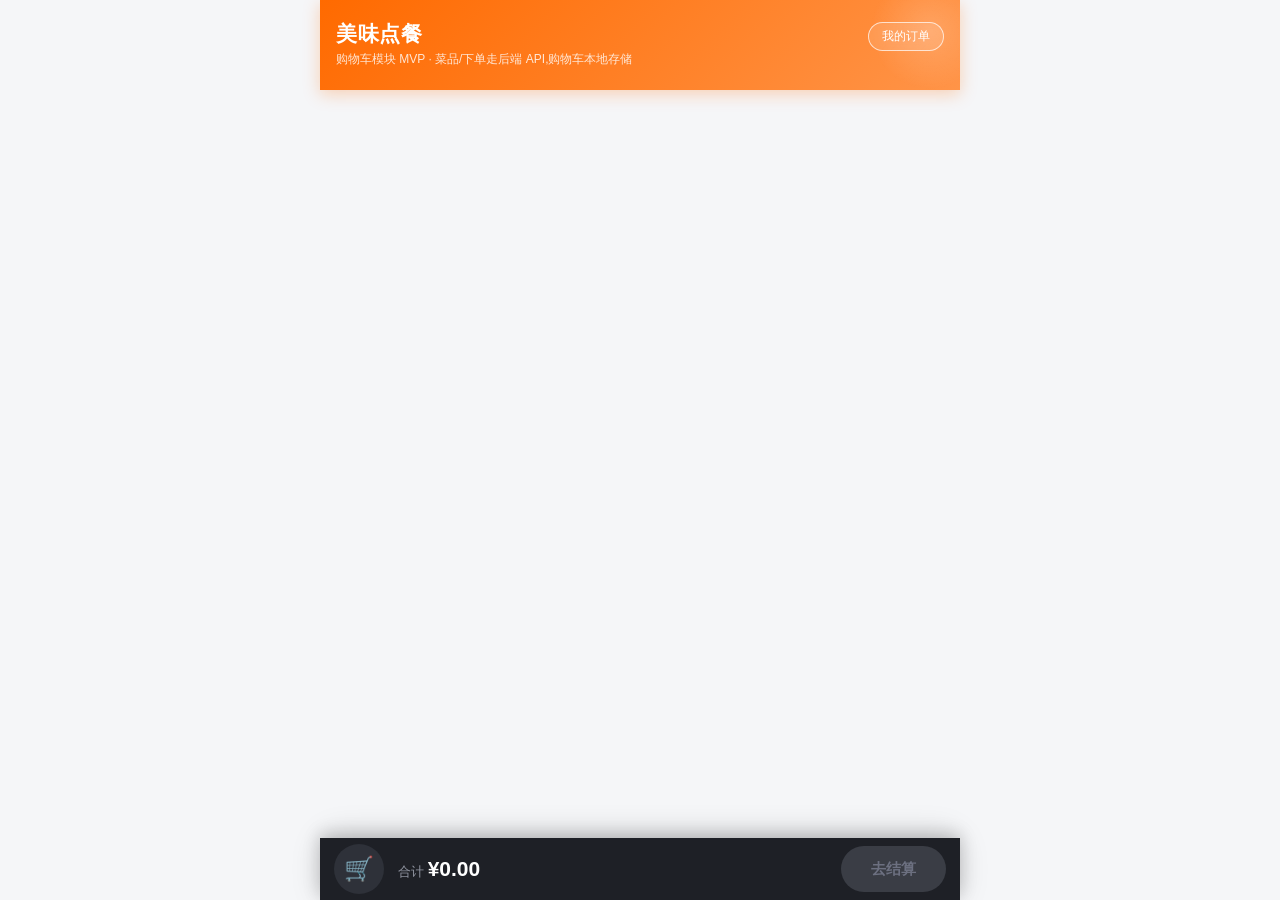
==== food/index.html @ 13d7da6c "Add personal portfolio and static food ordering app" ====
<!DOCTYPE html>
<html lang="zh-CN">
<head>
<meta charset="UTF-8">
<meta name="viewport" content="width=device-width, initial-scale=1.0">
<title>美味点餐 - 购物车</title>
<style>
    :root {
        --primary: #ff6a00;
        --primary-light: #ff9448;
        --primary-dark: #e85d00;
        --accent: #ff4500;
        --bg: #f5f6f8;
        --card: #ffffff;
        --text: #2c2c2c;
        --text-sub: #8a8f99;
        --text-light: #b8bcc4;
        --border: #f0f1f3;
        --shadow-sm: 0 1px 3px rgba(0,0,0,.04), 0 1px 2px rgba(0,0,0,.03);
        --shadow-md: 0 4px 16px rgba(0,0,0,.06), 0 2px 6px rgba(0,0,0,.04);
        --radius-sm: 10px;
        --radius-md: 14px;
        --radius-lg: 18px;
    }
    * { margin: 0; padding: 0; box-sizing: border-box; -webkit-tap-highlight-color: transparent; }
    body {
        font-family: -apple-system, "PingFang SC", "Microsoft YaHei", sans-serif;
        background: var(--bg);
        color: var(--text);
        max-width: 640px;
        margin: 0 auto;
        min-height: 100vh;
        padding-bottom: 90px;
    }

    /* ===== 顶部 ===== */
    .header {
        background: linear-gradient(135deg, var(--primary) 0%, var(--primary-light) 100%);
        color: #fff;
        padding: 20px 16px 22px;
        position: sticky;
        top: 0;
        z-index: 10;
        box-shadow: 0 4px 16px rgba(255, 106, 0, .28);
        position: relative;
        overflow: hidden;
    }
    .header::after {
        content: '';
        position: absolute;
        right: -30px; top: -30px;
        width: 120px; height: 120px;
        background: radial-gradient(circle, rgba(255,255,255,.18) 0%, transparent 70%);
        border-radius: 50%;
    }
    .header h1 { font-size: 21px; font-weight: 700; letter-spacing: .5px; }
    .header p { font-size: 12px; opacity: .82; margin-top: 3px; }
    .header .order-link {
        position: absolute;
        right: 16px; top: 22px;
        color: #fff;
        font-size: 12px;
        text-decoration: none;
        border: 1px solid rgba(255,255,255,.7);
        padding: 5px 13px;
        border-radius: 999px;
        background: rgba(255,255,255,.12);
        backdrop-filter: blur(4px);
        transition: background .2s;
    }
    .header .order-link:active { background: rgba(255,255,255,.25); }

    /* ===== 菜品列表 ===== */
    .menu { padding: 14px; }
    .dish {
        display: flex;
        gap: 13px;
        background: var(--card);
        border-radius: var(--radius-md);
        padding: 13px;
        margin-bottom: 13px;
        box-shadow: var(--shadow-sm);
        transition: box-shadow .2s, transform .15s;
        animation: fadeUp .4s ease both;
    }
    .dish:active { transform: scale(.985); box-shadow: var(--shadow-md); }
    @keyframes fadeUp {
        from { opacity: 0; transform: translateY(12px); }
        to { opacity: 1; transform: translateY(0); }
    }
    .dish:nth-child(1) { animation-delay: .03s; }
    .dish:nth-child(2) { animation-delay: .06s; }
    .dish:nth-child(3) { animation-delay: .09s; }
    .dish:nth-child(4) { animation-delay: .12s; }
    .dish:nth-child(5) { animation-delay: .15s; }
    .dish:nth-child(6) { animation-delay: .18s; }
    .dish:nth-child(7) { animation-delay: .21s; }
    .dish:nth-child(8) { animation-delay: .24s; }
    .dish img {
        width: 90px;
        height: 90px;
        border-radius: var(--radius-sm);
        object-fit: cover;
        background: #f0f1f3;
        flex-shrink: 0;
        box-shadow: 0 2px 8px rgba(0,0,0,.08);
    }
    .dish-info { flex: 1; display: flex; flex-direction: column; min-width: 0; }
    .dish-name { font-size: 16px; font-weight: 700; }
    .dish-desc {
        font-size: 12px;
        color: var(--text-sub);
        margin: 5px 0;
        line-height: 1.5;
        overflow: hidden;
        display: -webkit-box;
        -webkit-line-clamp: 2;
        -webkit-box-orient: vertical;
    }
    .dish-bottom { margin-top: auto; display: flex; align-items: center; justify-content: space-between; }
    .price { color: var(--accent); font-weight: 800; font-size: 18px; }
    .price::before { content: "¥"; font-size: 12px; margin-right: 1px; font-weight: 600; }
    .add-btn {
        border: none;
        background: linear-gradient(135deg, var(--primary), var(--primary-light));
        color: #fff;
        font-size: 13px;
        font-weight: 600;
        padding: 7px 15px;
        border-radius: 999px;
        cursor: pointer;
        transition: transform .1s, box-shadow .2s;
        box-shadow: 0 3px 8px rgba(255, 106, 0, .35);
    }
    .add-btn:active { transform: scale(.9); }

    /* ===== 底部结算栏 ===== */
    .cart-bar {
        position: fixed;
        left: 0; right: 0; bottom: 0;
        max-width: 640px;
        margin: 0 auto;
        height: 62px;
        background: #1e2026;
        display: flex;
        align-items: center;
        padding: 0 14px;
        z-index: 45;
        box-shadow: 0 -4px 16px rgba(0, 0, 0, .18);
    }
    .cart-icon {
        position: relative;
        width: 50px;
        height: 50px;
        border-radius: 50%;
        background: #2e3139;
        display: flex;
        align-items: center;
        justify-content: center;
        font-size: 24px;
        cursor: pointer;
        flex-shrink: 0;
        transition: transform .1s;
    }
    .cart-icon:active { transform: scale(.92); }
    .badge {
        position: absolute;
        top: -3px;
        right: -3px;
        min-width: 20px;
        height: 20px;
        padding: 0 5px;
        border-radius: 999px;
        background: var(--accent);
        color: #fff;
        font-size: 11px;
        font-weight: 700;
        display: flex;
        align-items: center;
        justify-content: center;
        border: 2px solid #1e2026;
    }
    .badge.pop { animation: pop .3s; }
    @keyframes pop { 0%{transform:scale(1)} 40%{transform:scale(1.4)} 100%{transform:scale(1)} }
    .bar-total { flex: 1; margin-left: 14px; color: #9094a0; font-size: 13px; }
    .bar-total b { color: #fff; font-size: 21px; font-weight: 800; }
    .checkout-btn {
        border: none;
        background: linear-gradient(135deg, var(--primary), var(--primary-light));
        color: #fff;
        font-size: 15px;
        font-weight: 700;
        padding: 0 30px;
        height: 46px;
        border-radius: 999px;
        cursor: pointer;
        box-shadow: 0 3px 10px rgba(255, 106, 0, .4);
        transition: transform .1s;
    }
    .checkout-btn:active { transform: scale(.96); }
    .checkout-btn:disabled {
        background: #3a3d45;
        color: #6c7080;
        cursor: not-allowed;
        box-shadow: none;
    }

    /* ===== 购物车面板 ===== */
    .overlay {
        position: fixed;
        inset: 0;
        background: rgba(0, 0, 0, .5);
        opacity: 0;
        pointer-events: none;
        transition: opacity .25s;
        z-index: 40;
    }
    .overlay.show { opacity: 1; pointer-events: auto; }
    .cart-panel {
        position: fixed;
        left: 0; right: 0; bottom: 62px;
        max-width: 640px;
        margin: 0 auto;
        background: #fff;
        border-radius: 20px 20px 0 0;
        max-height: 62vh;
        display: flex;
        flex-direction: column;
        transform: translateY(105%);
        transition: transform .3s cubic-bezier(.32,.72,0,1);
        z-index: 41;
        box-shadow: 0 -8px 30px rgba(0,0,0,.15);
    }
    .cart-panel.show { transform: translateY(0); }
    .panel-header {
        display: flex;
        align-items: center;
        justify-content: space-between;
        padding: 16px 18px;
        border-bottom: 1px solid var(--border);
    }
    .panel-header .title { font-size: 16px; font-weight: 700; }
    .select-all { display: flex; align-items: center; gap: 6px; font-size: 13px; color: var(--text-sub); cursor: pointer; }
    .cart-list { overflow-y: auto; padding: 4px 18px; }
    .cart-empty { text-align: center; color: var(--text-light); padding: 50px 0; font-size: 14px; }
    .cart-empty::before { content: '🛒'; display: block; font-size: 42px; margin-bottom: 12px; opacity: .5; }

    /* 购物车条目 */
    .cart-item {
        display: flex;
        align-items: center;
        gap: 11px;
        padding: 13px 0;
        border-bottom: 1px solid #f7f8fa;
    }
    .cart-item:last-child { border-bottom: none; }
    .cart-item img {
        width: 54px;
        height: 54px;
        border-radius: var(--radius-sm);
        object-fit: cover;
        background: #f0f1f3;
        flex-shrink: 0;
    }
    .item-info { flex: 1; min-width: 0; }
    .item-name {
        font-size: 14px;
        font-weight: 600;
        white-space: nowrap;
        overflow: hidden;
        text-overflow: ellipsis;
    }
    .item-unit { font-size: 12px; color: var(--text-sub); margin-top: 4px; }
    .stepper { display: flex; align-items: center; gap: 9px; flex-shrink: 0; }
    .stepper button {
        width: 26px;
        height: 26px;
        border-radius: 50%;
        border: 1.5px solid var(--primary);
        background: #fff;
        color: var(--primary);
        font-size: 16px;
        line-height: 1;
        cursor: pointer;
        transition: all .15s;
    }
    .stepper button:active { transform: scale(.88); }
    .stepper button.plus { background: var(--primary); color: #fff; box-shadow: 0 2px 6px rgba(255,106,0,.3); }
    .stepper .qty { min-width: 20px; text-align: center; font-size: 15px; font-weight: 700; }
    .item-right { width: 78px; text-align: right; flex-shrink: 0; }
    .item-subtotal { color: var(--accent); font-weight: 700; font-size: 15px; }
    .item-del {
        border: none;
        background: none;
        color: var(--text-light);
        font-size: 12px;
        cursor: pointer;
        margin-top: 5px;
        padding: 0;
    }
    .item-del:active { color: var(--accent); }
    input[type="checkbox"] { width: 18px; height: 18px; accent-color: var(--primary); cursor: pointer; flex-shrink: 0; }

    /* ===== 弹窗 & Toast ===== */
    .modal-mask {
        position: fixed;
        inset: 0;
        background: rgba(0, 0, 0, .5);
        display: none;
        align-items: center;
        justify-content: center;
        z-index: 50;
        animation: fadeIn .2s;
    }
    .modal-mask.show { display: flex; }
    @keyframes fadeIn { from{opacity:0} to{opacity:1} }
    .modal {
        background: #fff;
        border-radius: var(--radius-lg);
        padding: 24px 22px;
        width: 82%;
        max-width: 340px;
        text-align: center;
        animation: scaleIn .25s;
    }
    @keyframes scaleIn { from{transform:scale(.9);opacity:0} to{transform:scale(1);opacity:1} }
    .modal h3 { font-size: 17px; margin-bottom: 10px; }
    .modal p { font-size: 14px; color: var(--text-sub); margin-bottom: 18px; }
    .modal p b { color: var(--accent); }
    .modal-btns { display: flex; gap: 12px; }
    .modal-btns button { flex: 1; height: 42px; border-radius: 999px; font-size: 14px; cursor: pointer; border: none; font-weight: 600; transition: transform .1s; }
    .modal-btns button:active { transform: scale(.95); }
    .btn-cancel { background: #f2f3f5; color: #666; }
    .btn-ok { background: linear-gradient(135deg, var(--primary), var(--primary-light)); color: #fff; }
    .toast {
        position: fixed;
        left: 50%;
        top: 45%;
        transform: translate(-50%, -50%);
        background: rgba(0, 0, 0, .78);
        color: #fff;
        padding: 13px 24px;
        border-radius: 12px;
        font-size: 14px;
        z-index: 60;
        opacity: 0;
        pointer-events: none;
        transition: opacity .25s;
        backdrop-filter: blur(4px);
    }
    .toast.show { opacity: 1; }
</style>
</head>
<body>

<header class="header">
    <h1>美味点餐</h1>
    <p>购物车模块 MVP · 菜品/下单走后端 API,购物车本地存储</p>
    <a href="orders.html" class="order-link">我的订单</a>
</header>

<main class="menu" id="menu"></main>

<!-- 底部结算栏 -->
<div class="cart-bar">
    <div class="cart-icon" id="cartIcon" title="查看购物车">
        🛒<span class="badge" id="badge" style="display:none">0</span>
    </div>
    <div class="bar-total">合计 <b id="totalPrice">¥0.00</b></div>
    <button class="checkout-btn" id="checkoutBtn" disabled>去结算</button>
</div>

<!-- 购物车面板 -->
<div class="overlay" id="overlay"></div>
<div class="cart-panel" id="cartPanel">
    <div class="panel-header">
        <label class="select-all"><input type="checkbox" id="selectAll"> 全选</label>
        <span class="title">购物车</span>
        <span style="width:44px"></span>
    </div>
    <div class="cart-list" id="cartList"></div>
</div>

<div class="toast" id="toast"></div>

<script src="data.js"></script>
<script>
/* ============================================================
 * 购物车模块 MVP
 * 数据结构(localStorage key: foodCartV1):
 *   [{ id: 菜品ID, qty: 数量, checked: 是否勾选 }]
 * 金额统一用"分"存储，避免浮点误差。
 * ============================================================ */
const CART_KEY = 'foodCartV1';
/* 菜品目录:由 data.js 内置下发 */
let DISHES = [];
let dishMap = new Map();

/* ---------- 本地存储 ---------- */
function loadCart() {
    try {
        const data = JSON.parse(localStorage.getItem(CART_KEY));
        return Array.isArray(data) ? data.filter(i => dishMap.has(i.id)) : [];
    } catch { return []; }
}
function saveCart() {
    localStorage.setItem(CART_KEY, JSON.stringify(cart));
}

let cart = [];   // 菜品加载完成后再从 localStorage 恢复

/* ---------- 工具 ---------- */
const fmt = fen => '¥' + (fen / 100).toFixed(2);
const $ = id => document.getElementById(id);

function toast(msg) {
    const t = $('toast');
    t.textContent = msg;
    t.classList.add('show');
    setTimeout(() => t.classList.remove('show'), 1800);
}

/* ---------- 购物车操作 ---------- */
function addToCart(id) {
    const item = cart.find(i => i.id === id);
    if (item) {
        item.qty += 1;                       // 同菜品数量累加
    } else {
        cart.push({ id, qty: 1, checked: true }); // 新商品默认勾选
    }
    saveCart();
    renderCart();
    bounceBadge();
}

function changeQty(id, delta) {
    const item = cart.find(i => i.id === id);
    if (!item) return;
    item.qty += delta;
    if (item.qty <= 0) cart = cart.filter(i => i.id !== id); // 减到 0 移除
    saveCart();
    renderCart();
}

function removeItem(id) {
    cart = cart.filter(i => i.id !== id);
    saveCart();
    renderCart();
}

function toggleItem(id, checked) {
    const item = cart.find(i => i.id === id);
    if (item) { item.checked = checked; saveCart(); renderSummary(); syncSelectAll(); }
}

function toggleAll(checked) {
    cart.forEach(i => i.checked = checked);
    saveCart();
    renderCart();
}

/* ---------- 渲染 ---------- */
function renderMenu() {
    $('menu').innerHTML = DISHES.map(d => `
        <div class="dish">
            <img src="${d.img}" alt="${d.name}" loading="lazy">
            <div class="dish-info">
                <div class="dish-name">${d.name}</div>
                <div class="dish-desc">${d.desc}</div>
                <div class="dish-bottom">
                    <span class="price">${(d.price / 100).toFixed(2)}</span>
                    <button class="add-btn" onclick="addToCart(${d.id})">加入购物车</button>
                </div>
            </div>
        </div>`).join('');
}

function renderCart() {
    const list = $('cartList');
    if (cart.length === 0) {
        list.innerHTML = '<div class="cart-empty">购物车还是空的,去点菜吧~</div>';
    } else {
        list.innerHTML = cart.map(i => {
            const d = dishMap.get(i.id);
            return `
            <div class="cart-item">
                <input type="checkbox" ${i.checked ? 'checked' : ''}
                    onchange="toggleItem(${d.id}, this.checked)">
                <img src="${d.img}" alt="${d.name}">
                <div class="item-info">
                    <div class="item-name">${d.name}</div>
                    <div class="item-unit">单价 ${fmt(d.price)}</div>
                </div>
                <div class="stepper">
                    <button onclick="changeQty(${d.id}, -1)">−</button>
                    <span class="qty">${i.qty}</span>
                    <button class="plus" onclick="changeQty(${d.id}, 1)">+</button>
                </div>
                <div class="item-right">
                    <div class="item-subtotal">${fmt(d.price * i.qty)}</div>
                    <button class="item-del" onclick="removeItem(${d.id})">删除</button>
                </div>
            </div>`;
        }).join('');
    }
    renderSummary();
    syncSelectAll();
}

/* 角标 + 合计 + 结算按钮状态 */
function renderSummary() {
    const totalQty = cart.reduce((s, i) => s + i.qty, 0);          // 角标:全部商品总数量
    const checkedAmount = cart
        .filter(i => i.checked)
        .reduce((s, i) => s + dishMap.get(i.id).price * i.qty, 0); // 合计:仅选中商品

    const badge = $('badge');
    badge.textContent = totalQty;
    badge.style.display = totalQty > 0 ? 'flex' : 'none';

    $('totalPrice').textContent = fmt(checkedAmount);
    $('checkoutBtn').disabled = !cart.some(i => i.checked);        // 未勾选则禁用结算
}

function syncSelectAll() {
    const all = $('selectAll');
    all.checked = cart.length > 0 && cart.every(i => i.checked);
    all.indeterminate = cart.some(i => i.checked) && !cart.every(i => i.checked);
}

function bounceBadge() {
    const b = $('badge');
    b.classList.remove('pop');
    void b.offsetWidth;   // 重启动画
    b.classList.add('pop');
}

/* ---------- 结算:跳转订单确认页 ---------- */
function checkout() {
    if (!cart.some(i => i.checked)) return;
    location.href = 'checkout.html';
}

/* ---------- 事件绑定 ---------- */
$('cartIcon').addEventListener('click', () => {
    $('cartPanel').classList.toggle('show');
    $('overlay').classList.toggle('show');
});
$('overlay').addEventListener('click', () => {
    $('cartPanel').classList.remove('show');
    $('overlay').classList.remove('show');
});
$('selectAll').addEventListener('change', e => toggleAll(e.target.checked));
$('checkoutBtn').addEventListener('click', checkout);

/* ---------- 初始化:先拉取菜品目录,再恢复并渲染购物车 ---------- */
(async function init() {
    try {
        const res = await API.dishes();
        if (!res.ok) throw new Error(res.status);
        DISHES = await res.json();
        dishMap = new Map(DISHES.map(d => [d.id, d]));
        cart = loadCart();
    } catch (e) {
        $('menu').innerHTML = '<div class="cart-empty">菜品加载失败,请确认后端服务(python server.py)已启动</div>';
        return;
    }
    renderMenu();
    renderCart();
})();
</script>
</body>
</html>
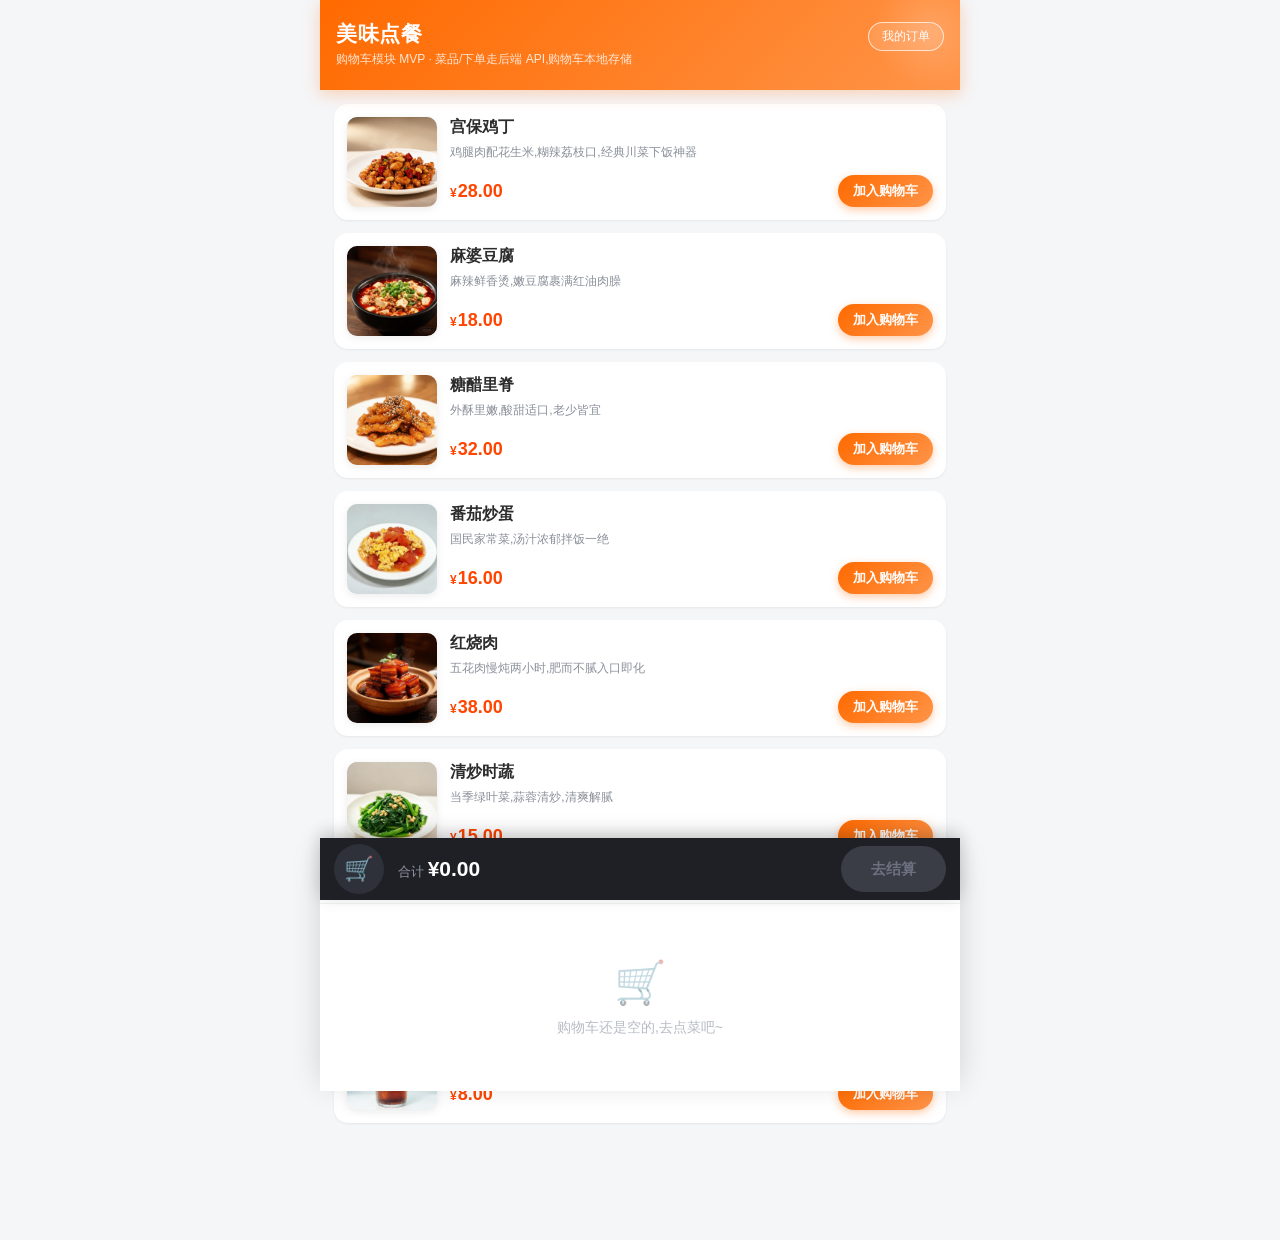
==== commit 432dec8a: "fix: 点餐页菜单加载不出 — 移除与 data.js 重复的 DISHES 声明(语法错误导致整段脚本失效)" ====
--- a/food/index.html
+++ b/food/index.html
@@ -3,7 +3,7 @@
 <head>
 <meta charset="UTF-8">
 <meta name="viewport" content="width=device-width, initial-scale=1.0">
-<title>美味点餐 - 购物车</title>
+<title>美味点餐</title>
 <style>
     :root {
         --primary: #ff6a00;
@@ -392,8 +392,7 @@
  * 金额统一用"分"存储，避免浮点误差。
  * ============================================================ */
 const CART_KEY = 'foodCartV1';
-/* 菜品目录:由 data.js 内置下发 */
-let DISHES = [];
+/* 菜品目录:由 data.js 内置下发(全局 DISHES),此处不再重复声明 */
 let dishMap = new Map();
 
 /* ---------- 本地存储 ---------- */
@@ -558,11 +557,11 @@
     try {
         const res = await API.dishes();
         if (!res.ok) throw new Error(res.status);
-        DISHES = await res.json();
-        dishMap = new Map(DISHES.map(d => [d.id, d]));
+        const list = await res.json();
+        dishMap = new Map(list.map(d => [d.id, d]));
         cart = loadCart();
     } catch (e) {
-        $('menu').innerHTML = '<div class="cart-empty">菜品加载失败,请确认后端服务(python server.py)已启动</div>';
+        $('menu').innerHTML = '<div class="cart-empty">菜品加载失败,请刷新重试</div>';
         return;
     }
     renderMenu();
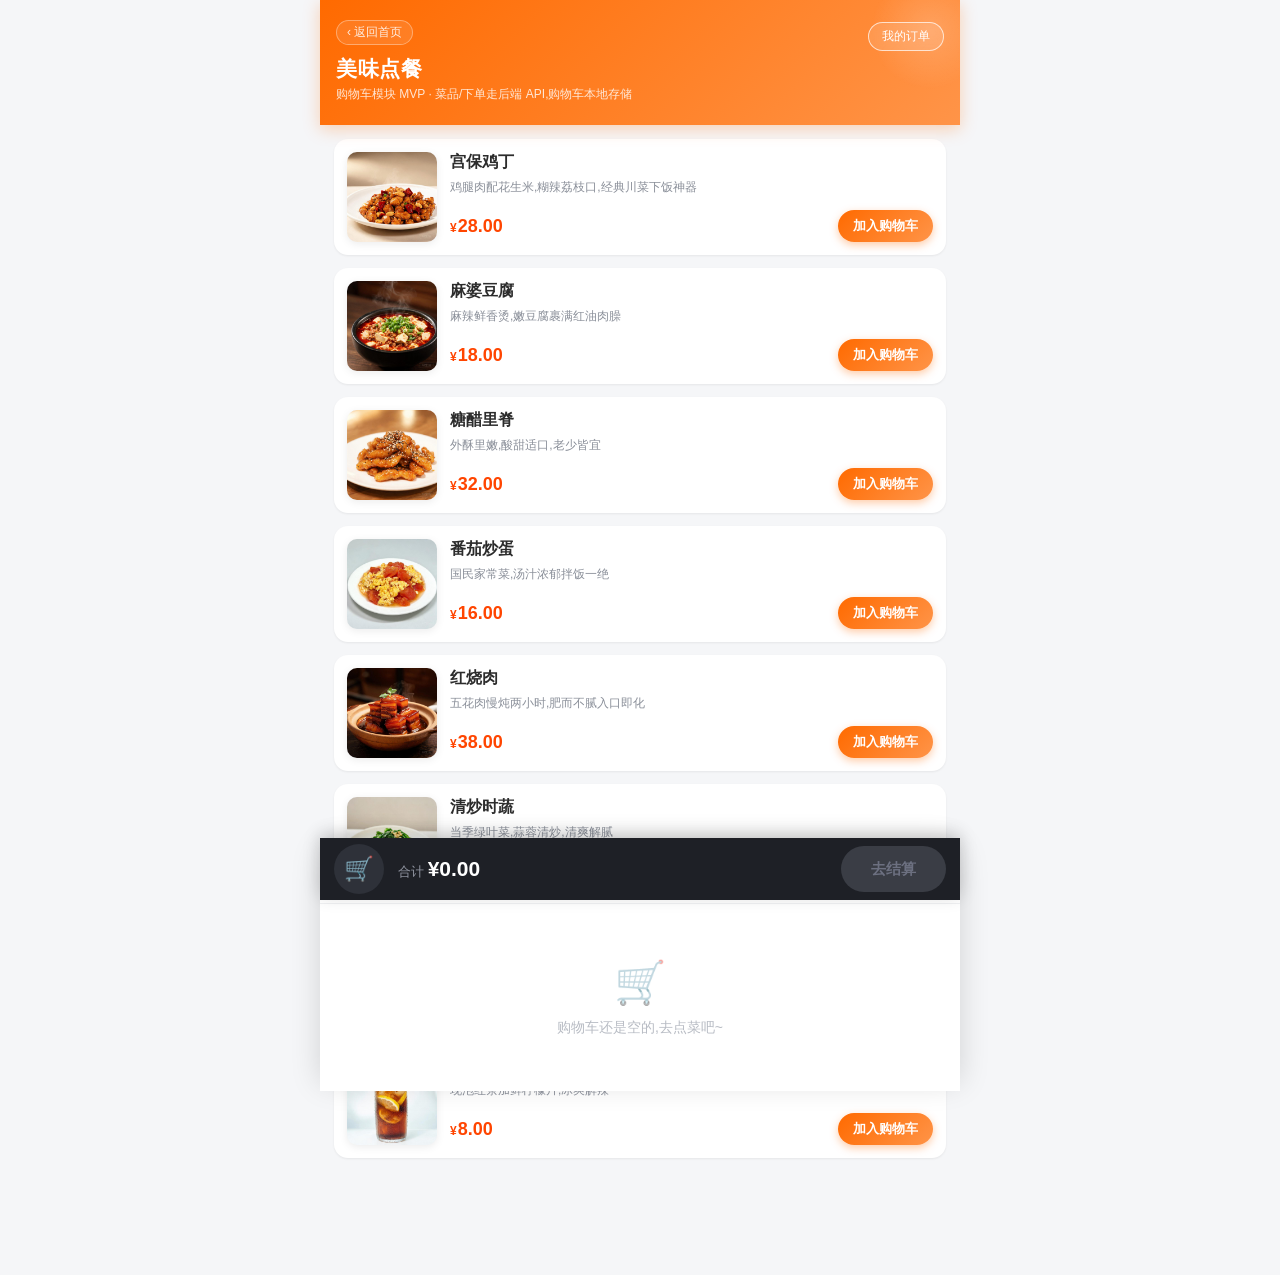
==== commit 319520be: "feat: 作品页增加返回首页入口; 修复返回首页后背景视频停止播放" ====
--- a/food/index.html
+++ b/food/index.html
@@ -55,6 +55,20 @@
     }
     .header h1 { font-size: 21px; font-weight: 700; letter-spacing: .5px; }
     .header p { font-size: 12px; opacity: .82; margin-top: 3px; }
+    .header .home-link {
+        display: inline-flex;
+        align-items: center;
+        margin-bottom: 10px;
+        padding: 3px 10px;
+        color: rgba(255, 255, 255, .85);
+        font-size: 12px;
+        text-decoration: none;
+        border: 1px solid rgba(255, 255, 255, .35);
+        border-radius: 999px;
+        background: rgba(255, 255, 255, .1);
+        transition: background .2s;
+    }
+    .header .home-link:active { background: rgba(255, 255, 255, .25); }
     .header .order-link {
         position: absolute;
         right: 16px; top: 22px;
@@ -354,6 +368,7 @@
 <body>
 
 <header class="header">
+    <a href="../index.html" class="home-link">‹ 返回首页</a>
     <h1>美味点餐</h1>
     <p>购物车模块 MVP · 菜品/下单走后端 API,购物车本地存储</p>
     <a href="orders.html" class="order-link">我的订单</a>
